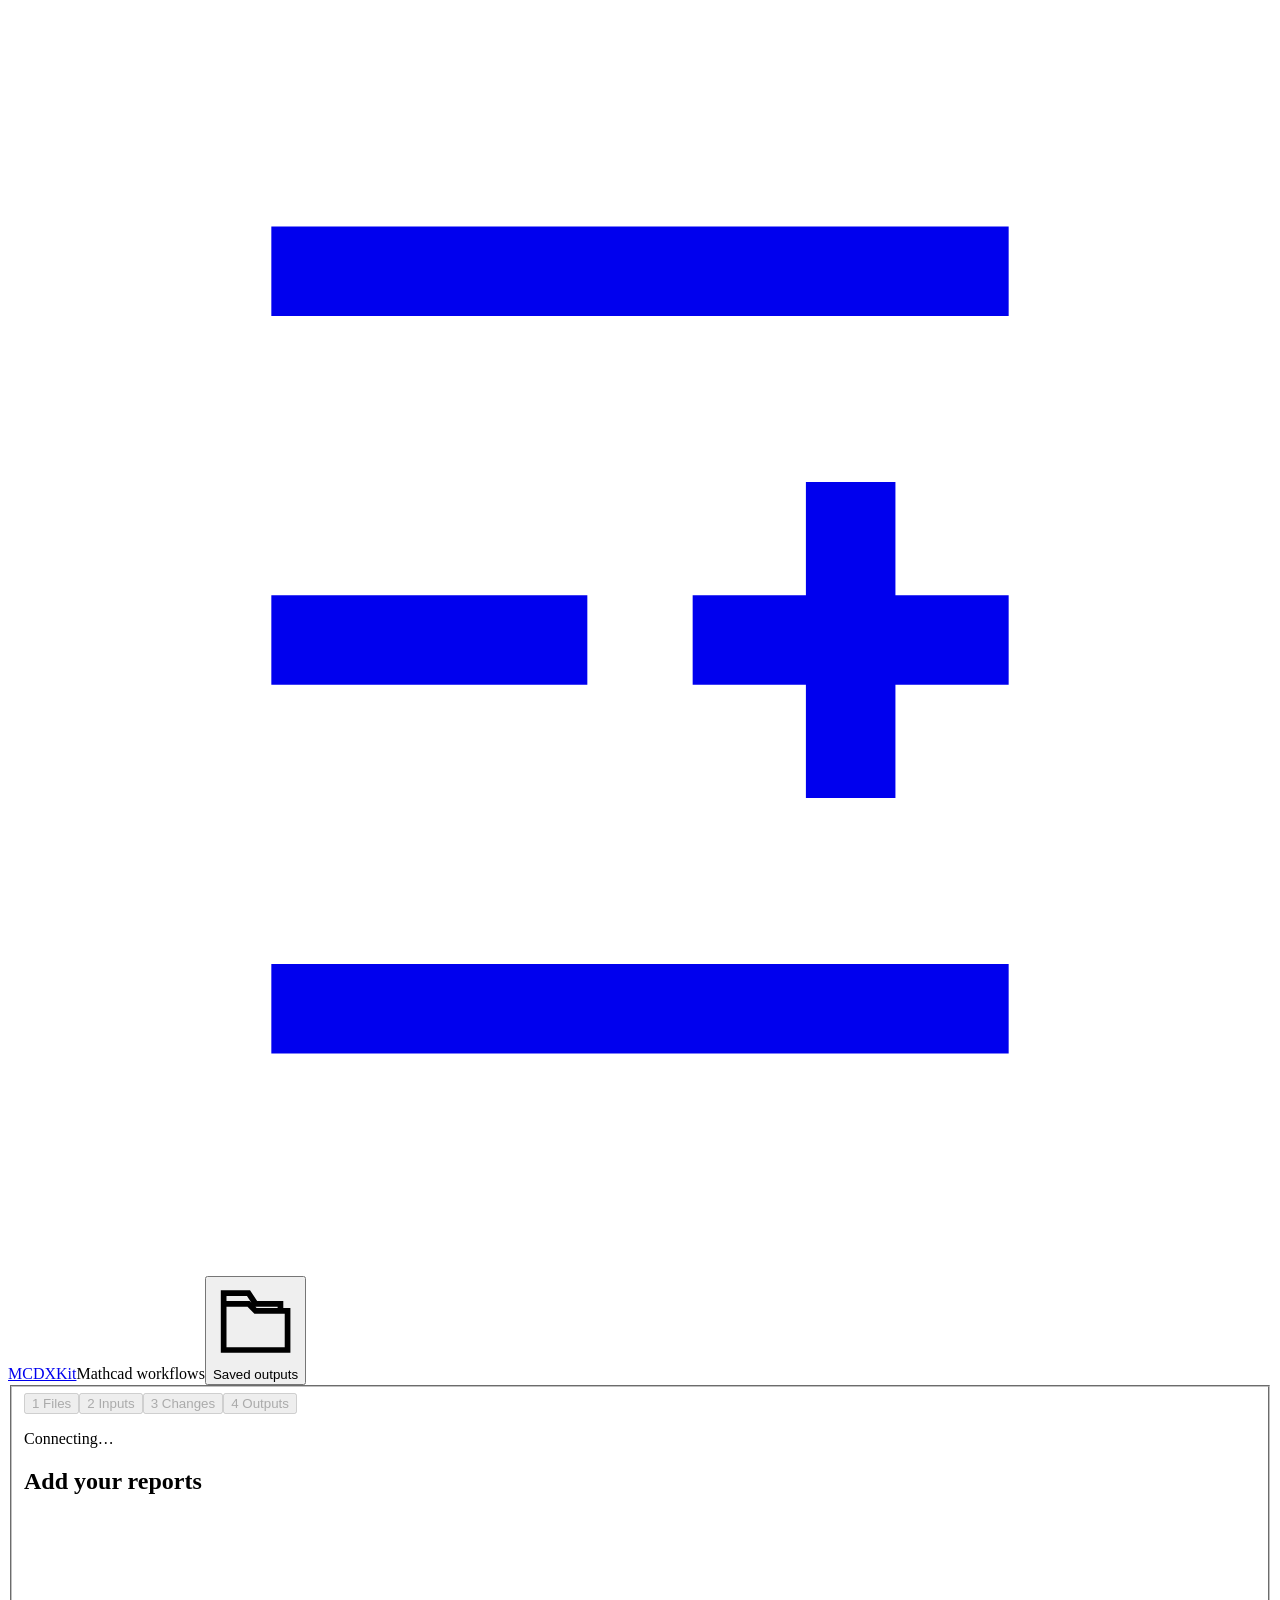
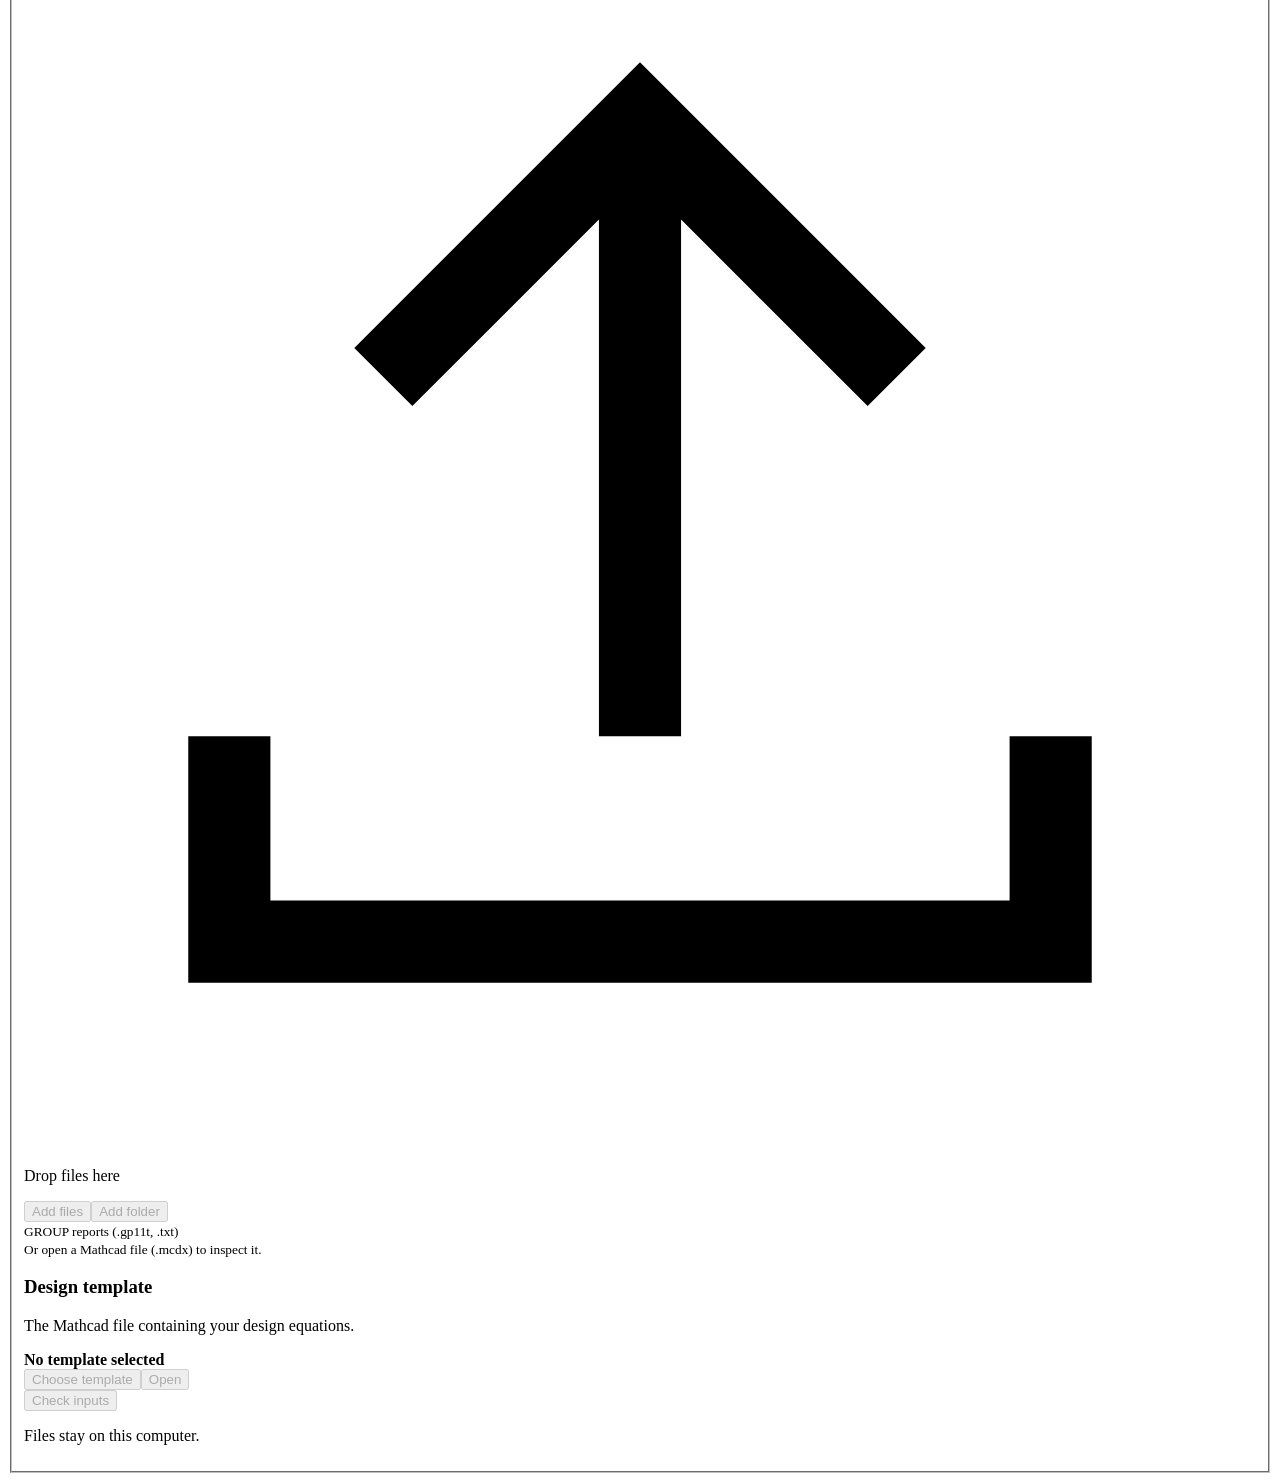
==== src/mcdxkit/web/index.html @ 057d32fc "Merge main (MCDXKit rename) into feat/summary-export Co-Authored-By: Claude Opus 5.5 (1M context) <n" ====
<!doctype html>
<html lang="en">
<head><meta charset="utf-8"><meta name="viewport" content="width=device-width,initial-scale=1"><title>MCDXKit — Mathcad workflows</title><link rel="stylesheet" href="/style.css"><script src="/app.js" defer></script></head>
<body>
<header class="topbar"><a class="brand" href="/"><svg class="brand-mark" viewBox="0 0 24 24" fill="none" stroke="currentColor" stroke-width="1.7" aria-hidden="true"><path d="M5 5h14M5 12h6m5-3v6m-3-3h6M5 19h14"/></svg>MCDXKit</a><span class="product">Mathcad workflows</span><span id="mode" hidden></span><button id="open-history"><svg class="ui-icon" viewBox="0 0 24 24" fill="none" stroke="currentColor" stroke-width="1.6" aria-hidden="true"><path d="M3 7h7l2 2h9v11H3zM3 7V4h7l2 3h7v2"/></svg>Saved outputs</button></header>
<main>
<section id="login" class="login" hidden><h2>Sign in</h2><p>Selected files will be uploaded to this server.</p><label for="access-token">Access token</label><input id="access-token" type="password" autocomplete="current-password"><button id="sign-in" class="primary-button">Sign in</button></section>
<fieldset id="workspace" disabled>
<nav class="workflow" aria-label="Conversion steps"><button data-step="1" class="active"><span>1</span> Files</button><button data-step="2"><span>2</span> Inputs</button><button data-step="3"><span>3</span> Changes</button><button data-step="4"><span>4</span> Outputs</button></nav>
<p id="notice" class="statusline" role="status" aria-live="polite">Connecting…</p><span id="file-count" hidden></span>
<section id="step-1" class="step-page">
<h2>Add your reports</h2>
<div id="dropzone" class="dropzone"><svg class="upload-mark" viewBox="0 0 24 24" fill="none" stroke="currentColor" stroke-width="1.6" aria-hidden="true"><path d="M12 16V4m-5 5 5-5 5 5M4 16v4h16v-4"/></svg><p>Drop files here</p><div class="actions"><button id="choose-files" class="primary-button">Add files</button><button id="choose-folder">Add folder</button></div><small>GROUP reports (.gp11t, .txt)<br>Or open a Mathcad file (.mcdx) to inspect it.</small><input id="files" type="file" multiple accept=".gp11t,.txt,.mcdx" hidden><input id="folder" type="file" multiple webkitdirectory hidden></div>
<div id="import-list" class="import-list"></div>
<section class="template-panel"><h3>Design template</h3><p>The Mathcad file containing your design equations.</p><div class="template-file"><b id="template-name">No template selected</b><small id="template-status"></small></div><div class="actions"><button id="choose-template">Choose template</button><button id="inspect-template">Open</button></div><input id="template" type="file" accept=".mcdx" hidden></section>
<div class="step-footer"><button id="review-next" class="primary-button" disabled>Check inputs</button></div><p id="storage-note" class="small">Files stay on this computer.</p>
</section>
<section id="step-2" class="step-page" hidden>
<h2>Check the inputs</h2><div class="queue-heading"><span>Reports <span id="count">0</span></span><span id="queue-summary"></span></div><div id="queue"></div>
<details class="settings"><summary>Design settings</summary><label for="basis">Shear and moments</label><select id="basis"><option value="effects">Local pile effects</option><option value="reactions">Local pile-top reactions</option></select><p class="small">Axial loads use local pile-top reactions. All loads come from the last summary. Component peaks may come from different cases or piles.</p><label for="overrides">Template input overrides</label><textarea id="overrides" aria-describedby="override-help override-error" rows="3" placeholder="n_z=11&#10;n_y=1" spellcheck="false"></textarea><p id="override-error" class="error-text" role="alert" hidden></p><p id="override-help" class="small">One VARIABLE=VALUE per line. Existing units are retained.</p><button id="inspect-template-review">Open template</button></details>
<div class="step-footer"><button data-back="1">Back</button><button id="download-summary" hidden>Download summary</button><button id="compare-next" class="primary-button">Review changes</button></div>
</section>
<section id="step-3" class="step-page" hidden><h2>Review the changes</h2><p class="small">Compare the new inputs with the template before saving.</p><div id="comparisons"></div><div class="step-footer"><button data-back="2">Back</button><button id="convert-all" class="primary-button" disabled>Create outputs</button></div></section>
<section id="step-4" class="step-page" hidden><h2>Your outputs</h2><div id="results"></div><div class="step-footer"><button data-back="1">Add more reports</button><button id="refresh-history">Saved outputs</button></div></section>
</fieldset><span id="output-dir" hidden></span>
</main>
<dialog id="inspector"><div class="document-top"><div class="inspector-head"><h2 id="inspector-title"></h2><span id="inspector-type" hidden></span><button id="close-inspector" aria-label="Close preview">✕</button></div><div class="viewer-tabs" aria-label="Document views"><button id="view-report">Report</button><button id="view-template">Template</button><button id="view-worksheet">Output file</button><button id="view-calculation" disabled>Results</button><button id="view-diff">Changes</button></div></div><div class="preview-tools"><details class="preview-info"><summary id="preview-summary">About this preview</summary><p id="inspector-note"></p></details><label for="inspector-search" class="sr-only">Find text or a variable</label><input id="inspector-search" type="search" placeholder="Find in file…"></div><div id="inspector-content"></div></dialog>
</body></html>
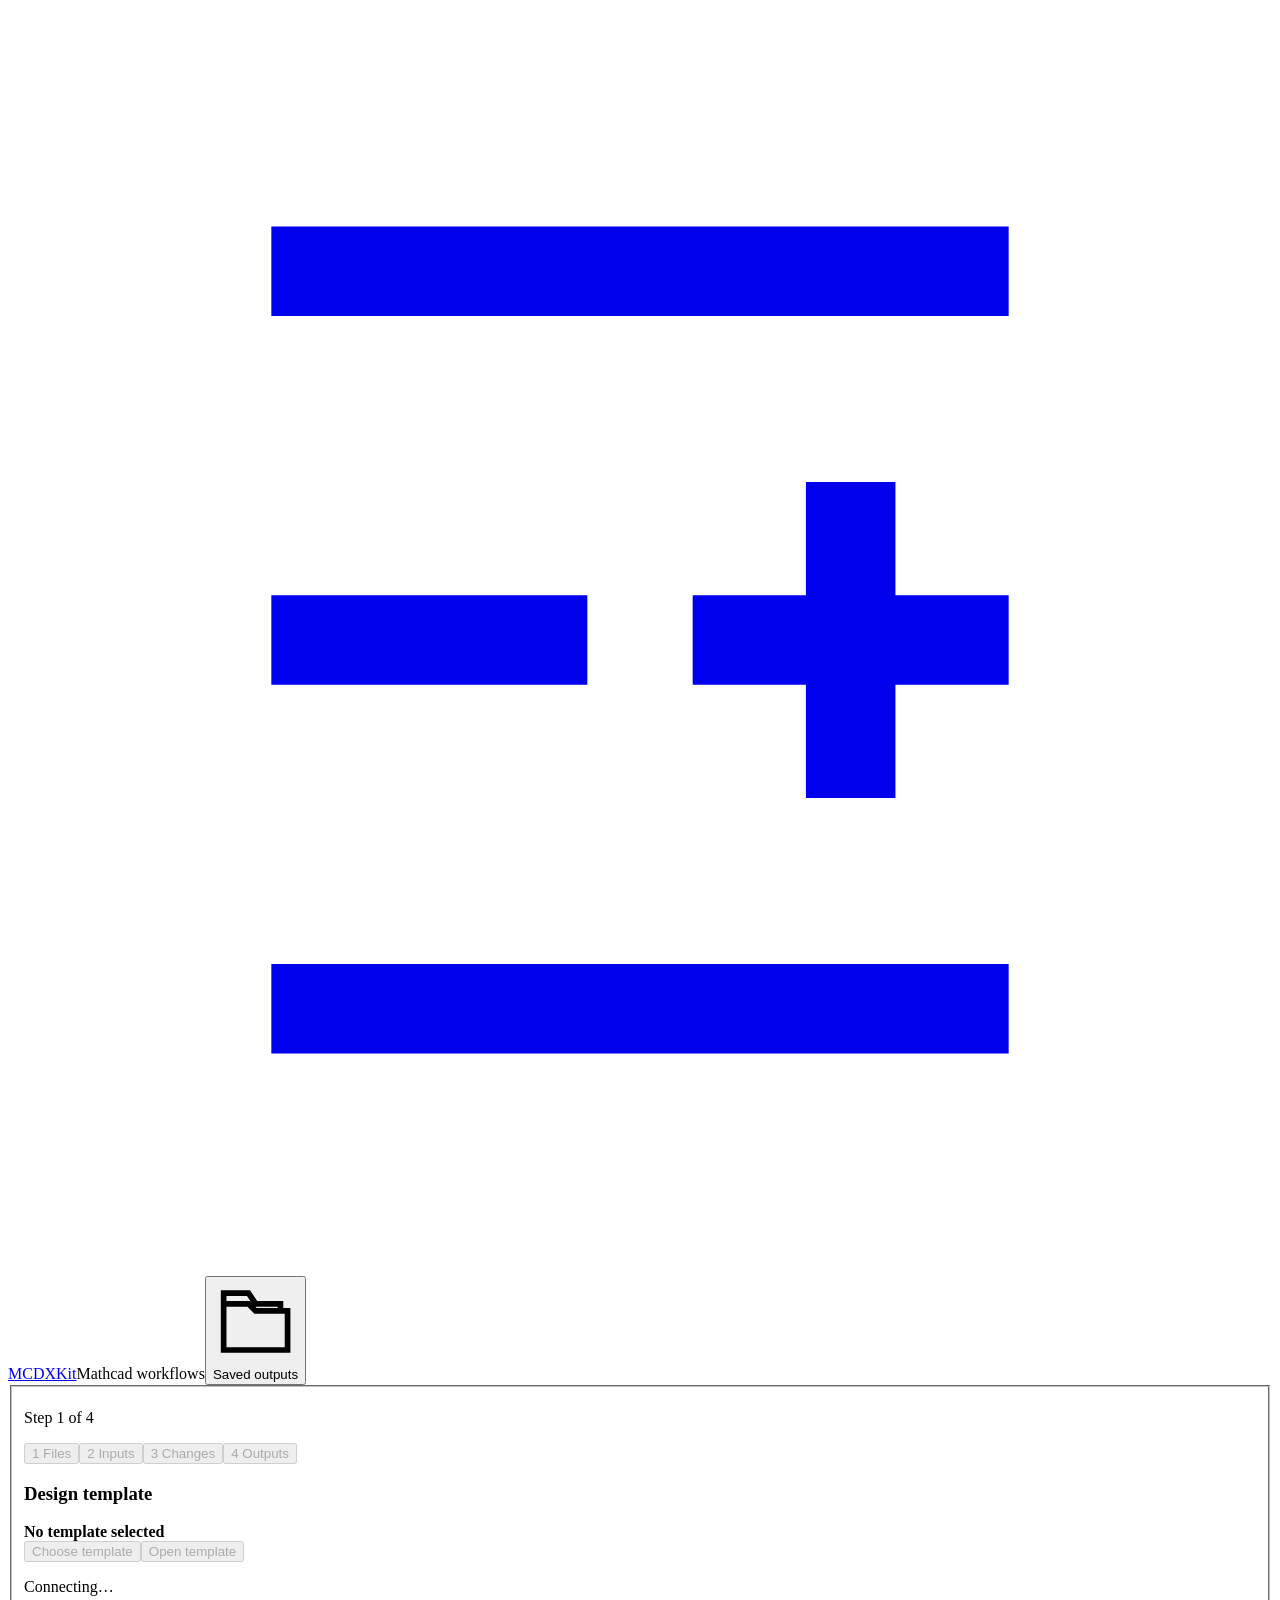
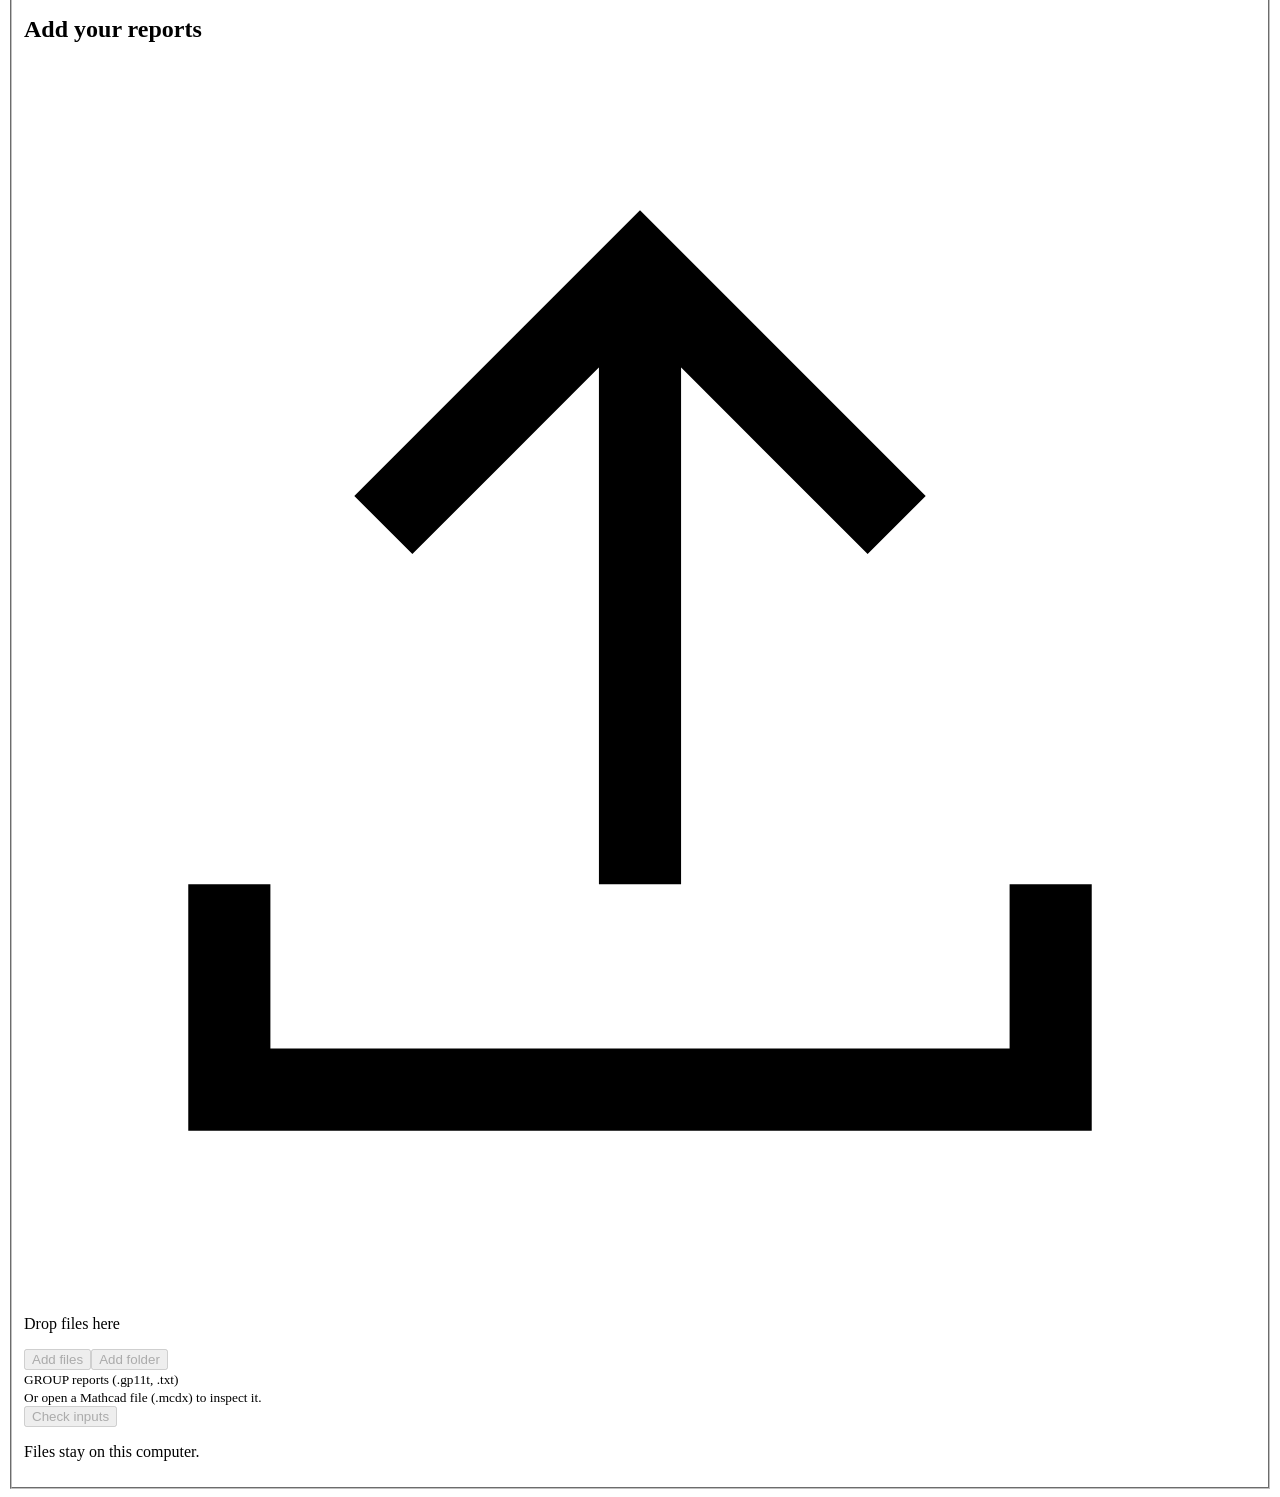
==== commit 5338c1a9: "Merge remote-tracking branch 'origin/feat/41-browser-progress' into fix/phone-and-a11y # Conflicts: " ====
--- a/src/mcdxkit/web/index.html
+++ b/src/mcdxkit/web/index.html
@@ -1,28 +1,35 @@
 <!doctype html>
 <html lang="en">
-<head><meta charset="utf-8"><meta name="viewport" content="width=device-width,initial-scale=1"><title>MCDXKit — Mathcad workflows</title><link rel="stylesheet" href="/style.css"><script src="/app.js" defer></script></head>
+<head><meta charset="utf-8"><meta name="viewport" content="width=device-width,initial-scale=1"><title>MCDXKit — Mathcad workflows</title><link rel="icon" href="data:image/svg+xml,%3Csvg xmlns=%22http://www.w3.org/2000/svg%22 viewBox=%220 0 24 24%22%3E%3Crect width=%2224%22 height=%2224%22 rx=%225%22 fill=%22%2322252b%22/%3E%3Cpath d=%22M5 5h14M5 12h6m5-3v6m-3-3h6M5 19h14%22 stroke=%22white%22 stroke-width=%221.8%22 fill=%22none%22/%3E%3C/svg%3E"><link rel="stylesheet" href="/style.css"><script src="/app.js" defer></script></head>
 <body>
 <header class="topbar"><a class="brand" href="/"><svg class="brand-mark" viewBox="0 0 24 24" fill="none" stroke="currentColor" stroke-width="1.7" aria-hidden="true"><path d="M5 5h14M5 12h6m5-3v6m-3-3h6M5 19h14"/></svg>MCDXKit</a><span class="product">Mathcad workflows</span><span id="mode" hidden></span><button id="open-history"><svg class="ui-icon" viewBox="0 0 24 24" fill="none" stroke="currentColor" stroke-width="1.6" aria-hidden="true"><path d="M3 7h7l2 2h9v11H3zM3 7V4h7l2 3h7v2"/></svg>Saved outputs</button></header>
 <main>
 <section id="login" class="login" hidden><h2>Sign in</h2><p>Selected files will be uploaded to this server.</p><label for="access-token">Access token</label><input id="access-token" type="password" autocomplete="current-password"><button id="sign-in" class="primary-button">Sign in</button></section>
 <fieldset id="workspace" disabled>
+<p id="workflow-position" class="workflow-position">Step 1 of 4</p>
 <nav class="workflow" aria-label="Conversion steps"><button data-step="1" class="active"><span>1</span> Files</button><button data-step="2"><span>2</span> Inputs</button><button data-step="3"><span>3</span> Changes</button><button data-step="4"><span>4</span> Outputs</button></nav>
+<section class="template-panel"><h3>Design template</h3><div class="template-file"><b id="template-name">No template selected</b><small id="template-status"></small></div><div class="actions"><button id="choose-template">Choose template</button><button id="inspect-template">Open template</button></div><input id="template" type="file" accept=".mcdx" hidden></section>
 <p id="notice" class="statusline" role="status" aria-live="polite">Connecting…</p><span id="file-count" hidden></span>
+<section id="operation-progress" class="operation-progress" aria-labelledby="operation-title" hidden>
+<div class="operation-heading"><strong id="operation-title"></strong><span id="operation-count"></span></div>
+<progress id="operation-bar" aria-labelledby="operation-title" aria-describedby="operation-count operation-current"></progress>
+<p id="operation-current" role="status" aria-live="polite" aria-atomic="true"></p>
+</section>
 <section id="step-1" class="step-page">
 <h2>Add your reports</h2>
 <div id="dropzone" class="dropzone"><svg class="upload-mark" viewBox="0 0 24 24" fill="none" stroke="currentColor" stroke-width="1.6" aria-hidden="true"><path d="M12 16V4m-5 5 5-5 5 5M4 16v4h16v-4"/></svg><p>Drop files here</p><div class="actions"><button id="choose-files" class="primary-button">Add files</button><button id="choose-folder">Add folder</button></div><small>GROUP reports (.gp11t, .txt)<br>Or open a Mathcad file (.mcdx) to inspect it.</small><input id="files" type="file" multiple accept=".gp11t,.txt,.mcdx" hidden><input id="folder" type="file" multiple webkitdirectory hidden></div>
 <div id="import-list" class="import-list"></div>
-<section class="template-panel"><h3>Design template</h3><p>The Mathcad file containing your design equations.</p><div class="template-file"><b id="template-name">No template selected</b><small id="template-status"></small></div><div class="actions"><button id="choose-template">Choose template</button><button id="inspect-template">Open</button></div><input id="template" type="file" accept=".mcdx" hidden></section>
+
 <div class="step-footer"><button id="review-next" class="primary-button" disabled>Check inputs</button></div><p id="storage-note" class="small">Files stay on this computer.</p>
 </section>
 <section id="step-2" class="step-page" hidden>
 <h2>Check the inputs</h2><div class="queue-heading"><span>Reports <span id="count">0</span></span><span id="queue-summary"></span></div><div id="queue"></div>
 <details class="settings"><summary>Design settings</summary><label for="basis">Shear and moments</label><select id="basis"><option value="effects">Local pile effects</option><option value="reactions">Local pile-top reactions</option></select><p class="small">Axial loads use local pile-top reactions. All loads come from the last summary. Component peaks may come from different cases or piles.</p><label for="overrides">Template input overrides</label><textarea id="overrides" aria-describedby="override-help override-error" rows="3" placeholder="n_z=11&#10;n_y=1" spellcheck="false"></textarea><p id="override-error" class="error-text" role="alert" hidden></p><p id="override-help" class="small">One VARIABLE=VALUE per line. Existing units are retained.</p><button id="inspect-template-review">Open template</button></details>
-<div class="step-footer"><button data-back="1">Back</button><button id="download-summary" hidden>Download summary</button><button id="compare-next" class="primary-button">Review changes</button></div>
+<div class="step-footer"><button data-back="1">Back to files</button><button id="compare-next" class="primary-button">Review changes</button></div>
 </section>
-<section id="step-3" class="step-page" hidden><h2>Review the changes</h2><p class="small">Compare the new inputs with the template before saving.</p><div id="comparisons"></div><div class="step-footer"><button data-back="2">Back</button><button id="convert-all" class="primary-button" disabled>Create outputs</button></div></section>
+<section id="step-3" class="step-page" hidden><h2>Review the changes</h2><p class="small">Compare the new inputs with the template before saving.</p><div id="comparisons"></div><div class="step-footer"><button data-back="2">Back to inputs</button><button id="convert-all" class="primary-button" disabled>Create outputs</button></div></section>
 <section id="step-4" class="step-page" hidden><h2>Your outputs</h2><div id="results"></div><div class="step-footer"><button data-back="1">Add more reports</button><button id="refresh-history">Saved outputs</button></div></section>
 </fieldset><span id="output-dir" hidden></span>
 </main>
-<dialog id="inspector"><div class="document-top"><div class="inspector-head"><h2 id="inspector-title"></h2><span id="inspector-type" hidden></span><button id="close-inspector" aria-label="Close preview">✕</button></div><div class="viewer-tabs" aria-label="Document views"><button id="view-report">Report</button><button id="view-template">Template</button><button id="view-worksheet">Output file</button><button id="view-calculation" disabled>Results</button><button id="view-diff">Changes</button></div></div><div class="preview-tools"><details class="preview-info"><summary id="preview-summary">About this preview</summary><p id="inspector-note"></p></details><label for="inspector-search" class="sr-only">Find text or a variable</label><input id="inspector-search" type="search" placeholder="Find in file…"></div><div id="inspector-content"></div></dialog>
+<dialog id="inspector"><div class="document-top"><div class="inspector-head"><h2 id="inspector-title"></h2><span id="inspector-type" hidden></span><button id="close-inspector" aria-label="Close preview and return to the steps"><span aria-hidden="true">✕</span><span class="close-label" aria-hidden="true">Back to steps</span></button></div><div class="viewer-tabs" aria-label="Document views"><button id="view-report">Report</button><button id="view-template">Template</button><button id="view-worksheet">Output file</button><button id="view-calculation" disabled>Results</button><button id="view-diff">Changes</button></div></div><div class="preview-tools"><details class="preview-info"><summary id="preview-summary">About this preview</summary><p id="inspector-note"></p></details><label for="inspector-search" class="sr-only">Find text or a variable</label><input id="inspector-search" type="search" placeholder="Find in file…"></div><div id="inspector-content"></div></dialog>
 </body></html>
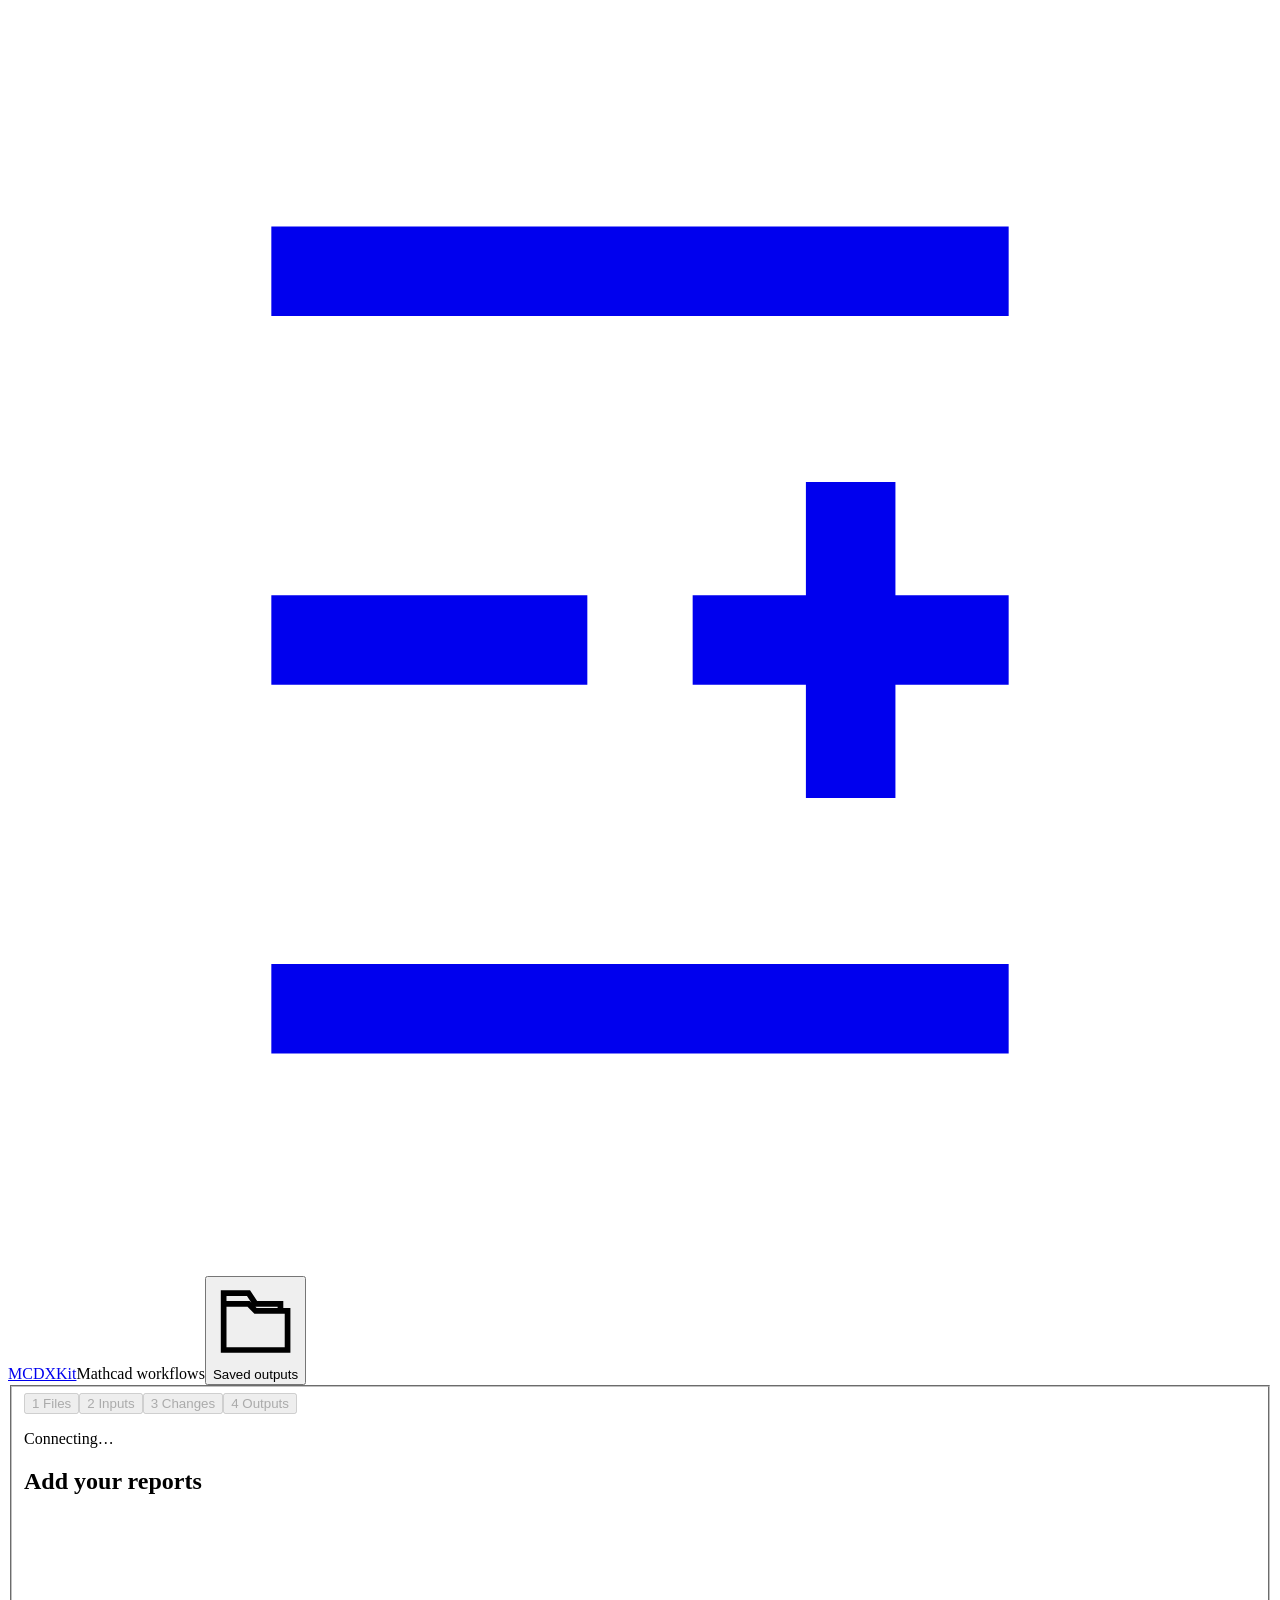
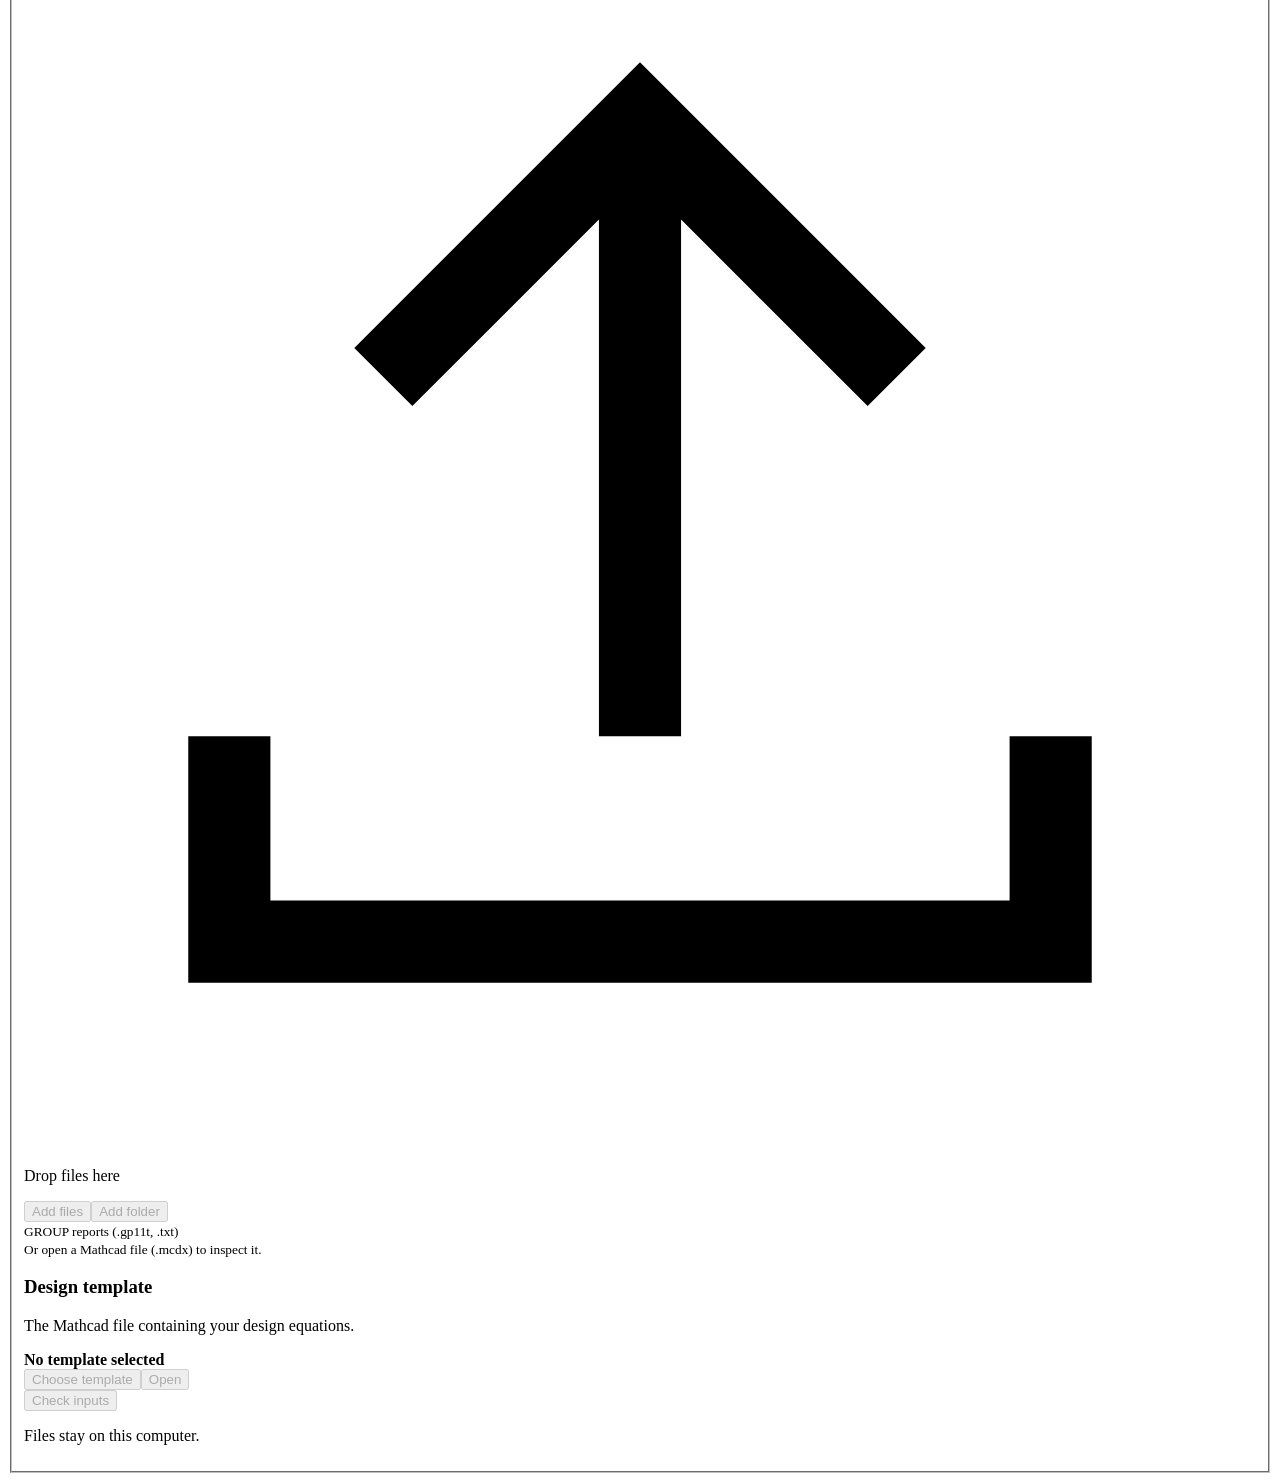
==== commit 41f51398: "Export a multi-report summary CSV (#37) * Add multi-report summary CSV export  Add `gdcalc summary <" ====
--- a/src/mcdxkit/web/index.html
+++ b/src/mcdxkit/web/index.html
@@ -1,35 +1,28 @@
 <!doctype html>
 <html lang="en">
-<head><meta charset="utf-8"><meta name="viewport" content="width=device-width,initial-scale=1"><title>MCDXKit — Mathcad workflows</title><link rel="icon" href="data:image/svg+xml,%3Csvg xmlns=%22http://www.w3.org/2000/svg%22 viewBox=%220 0 24 24%22%3E%3Crect width=%2224%22 height=%2224%22 rx=%225%22 fill=%22%2322252b%22/%3E%3Cpath d=%22M5 5h14M5 12h6m5-3v6m-3-3h6M5 19h14%22 stroke=%22white%22 stroke-width=%221.8%22 fill=%22none%22/%3E%3C/svg%3E"><link rel="stylesheet" href="/style.css"><script src="/app.js" defer></script></head>
+<head><meta charset="utf-8"><meta name="viewport" content="width=device-width,initial-scale=1"><title>MCDXKit — Mathcad workflows</title><link rel="stylesheet" href="/style.css"><script src="/app.js" defer></script></head>
 <body>
 <header class="topbar"><a class="brand" href="/"><svg class="brand-mark" viewBox="0 0 24 24" fill="none" stroke="currentColor" stroke-width="1.7" aria-hidden="true"><path d="M5 5h14M5 12h6m5-3v6m-3-3h6M5 19h14"/></svg>MCDXKit</a><span class="product">Mathcad workflows</span><span id="mode" hidden></span><button id="open-history"><svg class="ui-icon" viewBox="0 0 24 24" fill="none" stroke="currentColor" stroke-width="1.6" aria-hidden="true"><path d="M3 7h7l2 2h9v11H3zM3 7V4h7l2 3h7v2"/></svg>Saved outputs</button></header>
 <main>
 <section id="login" class="login" hidden><h2>Sign in</h2><p>Selected files will be uploaded to this server.</p><label for="access-token">Access token</label><input id="access-token" type="password" autocomplete="current-password"><button id="sign-in" class="primary-button">Sign in</button></section>
 <fieldset id="workspace" disabled>
-<p id="workflow-position" class="workflow-position">Step 1 of 4</p>
 <nav class="workflow" aria-label="Conversion steps"><button data-step="1" class="active"><span>1</span> Files</button><button data-step="2"><span>2</span> Inputs</button><button data-step="3"><span>3</span> Changes</button><button data-step="4"><span>4</span> Outputs</button></nav>
-<section class="template-panel"><h3>Design template</h3><div class="template-file"><b id="template-name">No template selected</b><small id="template-status"></small></div><div class="actions"><button id="choose-template">Choose template</button><button id="inspect-template">Open template</button></div><input id="template" type="file" accept=".mcdx" hidden></section>
 <p id="notice" class="statusline" role="status" aria-live="polite">Connecting…</p><span id="file-count" hidden></span>
-<section id="operation-progress" class="operation-progress" aria-labelledby="operation-title" hidden>
-<div class="operation-heading"><strong id="operation-title"></strong><span id="operation-count"></span></div>
-<progress id="operation-bar" aria-labelledby="operation-title" aria-describedby="operation-count operation-current"></progress>
-<p id="operation-current" role="status" aria-live="polite" aria-atomic="true"></p>
-</section>
 <section id="step-1" class="step-page">
 <h2>Add your reports</h2>
 <div id="dropzone" class="dropzone"><svg class="upload-mark" viewBox="0 0 24 24" fill="none" stroke="currentColor" stroke-width="1.6" aria-hidden="true"><path d="M12 16V4m-5 5 5-5 5 5M4 16v4h16v-4"/></svg><p>Drop files here</p><div class="actions"><button id="choose-files" class="primary-button">Add files</button><button id="choose-folder">Add folder</button></div><small>GROUP reports (.gp11t, .txt)<br>Or open a Mathcad file (.mcdx) to inspect it.</small><input id="files" type="file" multiple accept=".gp11t,.txt,.mcdx" hidden><input id="folder" type="file" multiple webkitdirectory hidden></div>
 <div id="import-list" class="import-list"></div>
-
+<section class="template-panel"><h3>Design template</h3><p>The Mathcad file containing your design equations.</p><div class="template-file"><b id="template-name">No template selected</b><small id="template-status"></small></div><div class="actions"><button id="choose-template">Choose template</button><button id="inspect-template">Open</button></div><input id="template" type="file" accept=".mcdx" hidden></section>
 <div class="step-footer"><button id="review-next" class="primary-button" disabled>Check inputs</button></div><p id="storage-note" class="small">Files stay on this computer.</p>
 </section>
 <section id="step-2" class="step-page" hidden>
 <h2>Check the inputs</h2><div class="queue-heading"><span>Reports <span id="count">0</span></span><span id="queue-summary"></span></div><div id="queue"></div>
 <details class="settings"><summary>Design settings</summary><label for="basis">Shear and moments</label><select id="basis"><option value="effects">Local pile effects</option><option value="reactions">Local pile-top reactions</option></select><p class="small">Axial loads use local pile-top reactions. All loads come from the last summary. Component peaks may come from different cases or piles.</p><label for="overrides">Template input overrides</label><textarea id="overrides" aria-describedby="override-help override-error" rows="3" placeholder="n_z=11&#10;n_y=1" spellcheck="false"></textarea><p id="override-error" class="error-text" role="alert" hidden></p><p id="override-help" class="small">One VARIABLE=VALUE per line. Existing units are retained.</p><button id="inspect-template-review">Open template</button></details>
-<div class="step-footer"><button data-back="1">Back to files</button><button id="compare-next" class="primary-button">Review changes</button></div>
+<div class="step-footer"><button data-back="1">Back</button><button id="download-summary" hidden>Download summary</button><button id="compare-next" class="primary-button">Review changes</button></div>
 </section>
-<section id="step-3" class="step-page" hidden><h2>Review the changes</h2><p class="small">Compare the new inputs with the template before saving.</p><div id="comparisons"></div><div class="step-footer"><button data-back="2">Back to inputs</button><button id="convert-all" class="primary-button" disabled>Create outputs</button></div></section>
+<section id="step-3" class="step-page" hidden><h2>Review the changes</h2><p class="small">Compare the new inputs with the template before saving.</p><div id="comparisons"></div><div class="step-footer"><button data-back="2">Back</button><button id="convert-all" class="primary-button" disabled>Create outputs</button></div></section>
 <section id="step-4" class="step-page" hidden><h2>Your outputs</h2><div id="results"></div><div class="step-footer"><button data-back="1">Add more reports</button><button id="refresh-history">Saved outputs</button></div></section>
 </fieldset><span id="output-dir" hidden></span>
 </main>
-<dialog id="inspector"><div class="document-top"><div class="inspector-head"><h2 id="inspector-title"></h2><span id="inspector-type" hidden></span><button id="close-inspector" aria-label="Close preview and return to the steps"><span aria-hidden="true">✕</span><span class="close-label" aria-hidden="true">Back to steps</span></button></div><div class="viewer-tabs" aria-label="Document views"><button id="view-report">Report</button><button id="view-template">Template</button><button id="view-worksheet">Output file</button><button id="view-calculation" disabled>Results</button><button id="view-diff">Changes</button></div></div><div class="preview-tools"><details class="preview-info"><summary id="preview-summary">About this preview</summary><p id="inspector-note"></p></details><label for="inspector-search" class="sr-only">Find text or a variable</label><input id="inspector-search" type="search" placeholder="Find in file…"></div><div id="inspector-content"></div></dialog>
+<dialog id="inspector"><div class="document-top"><div class="inspector-head"><h2 id="inspector-title"></h2><span id="inspector-type" hidden></span><button id="close-inspector" aria-label="Close preview">✕</button></div><div class="viewer-tabs" aria-label="Document views"><button id="view-report">Report</button><button id="view-template">Template</button><button id="view-worksheet">Output file</button><button id="view-calculation" disabled>Results</button><button id="view-diff">Changes</button></div></div><div class="preview-tools"><details class="preview-info"><summary id="preview-summary">About this preview</summary><p id="inspector-note"></p></details><label for="inspector-search" class="sr-only">Find text or a variable</label><input id="inspector-search" type="search" placeholder="Find in file…"></div><div id="inspector-content"></div></dialog>
 </body></html>
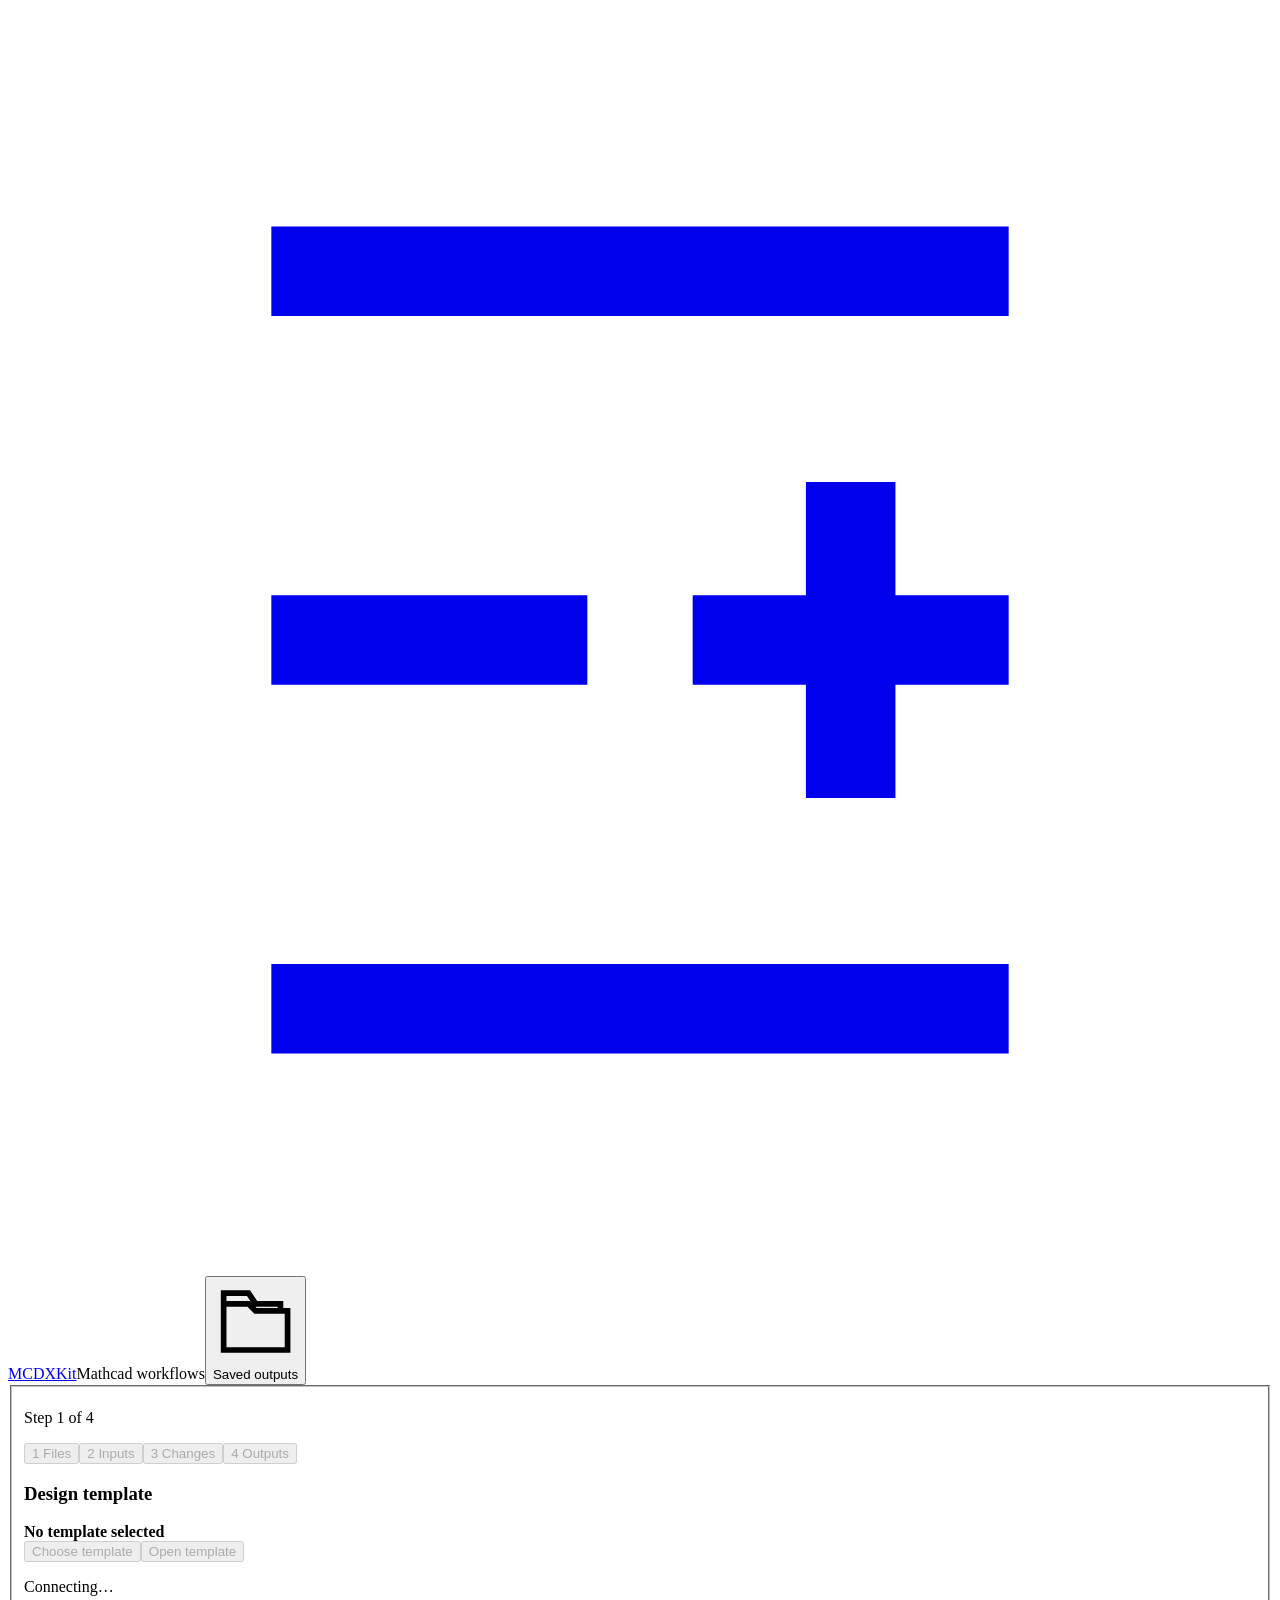
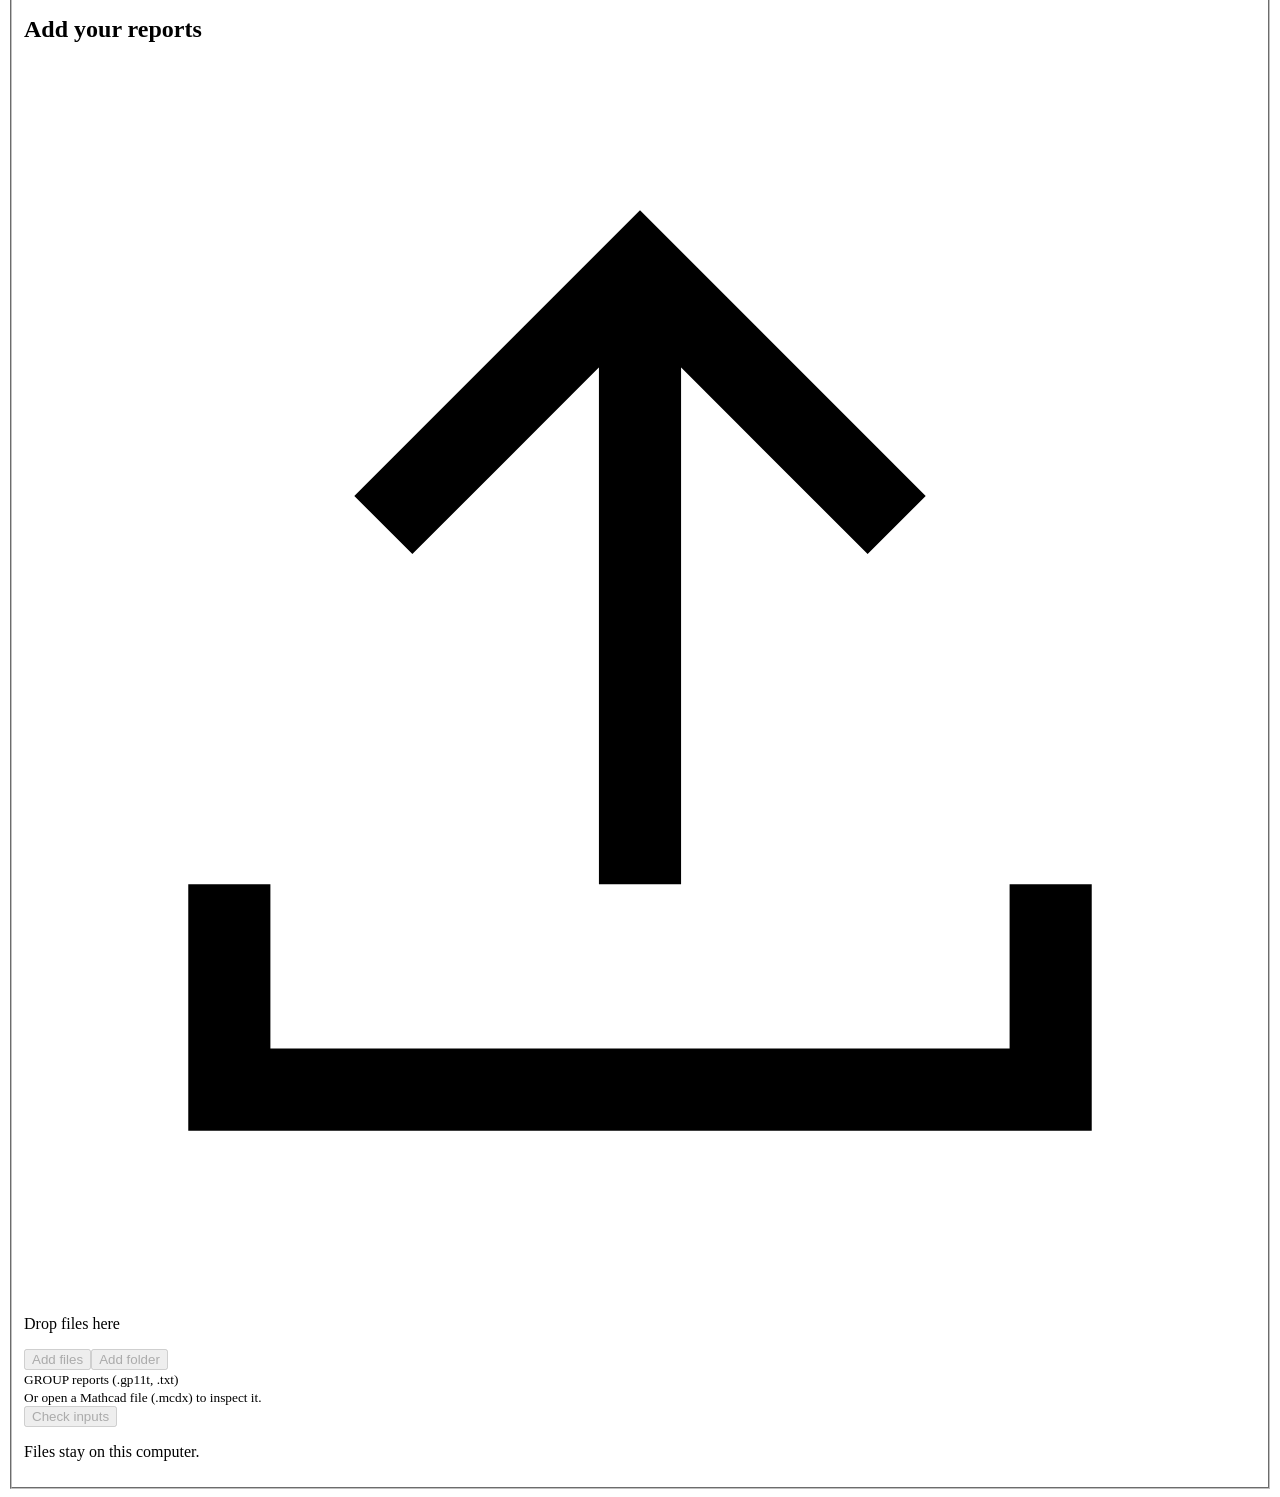
==== commit dcfe42d2: "Merge remote-tracking branch 'origin/main' into fix/phone-and-a11y # Conflicts: #	AGENTS.md #	CONTRI" ====
--- a/src/mcdxkit/web/index.html
+++ b/src/mcdxkit/web/index.html
@@ -1,28 +1,35 @@
 <!doctype html>
 <html lang="en">
-<head><meta charset="utf-8"><meta name="viewport" content="width=device-width,initial-scale=1"><title>MCDXKit — Mathcad workflows</title><link rel="stylesheet" href="/style.css"><script src="/app.js" defer></script></head>
+<head><meta charset="utf-8"><meta name="viewport" content="width=device-width,initial-scale=1"><title>MCDXKit — Mathcad workflows</title><link rel="icon" href="data:image/svg+xml,%3Csvg xmlns=%22http://www.w3.org/2000/svg%22 viewBox=%220 0 24 24%22%3E%3Crect width=%2224%22 height=%2224%22 rx=%225%22 fill=%22%2322252b%22/%3E%3Cpath d=%22M5 5h14M5 12h6m5-3v6m-3-3h6M5 19h14%22 stroke=%22white%22 stroke-width=%221.8%22 fill=%22none%22/%3E%3C/svg%3E"><link rel="stylesheet" href="/style.css"><script src="/app.js" defer></script></head>
 <body>
 <header class="topbar"><a class="brand" href="/"><svg class="brand-mark" viewBox="0 0 24 24" fill="none" stroke="currentColor" stroke-width="1.7" aria-hidden="true"><path d="M5 5h14M5 12h6m5-3v6m-3-3h6M5 19h14"/></svg>MCDXKit</a><span class="product">Mathcad workflows</span><span id="mode" hidden></span><button id="open-history"><svg class="ui-icon" viewBox="0 0 24 24" fill="none" stroke="currentColor" stroke-width="1.6" aria-hidden="true"><path d="M3 7h7l2 2h9v11H3zM3 7V4h7l2 3h7v2"/></svg>Saved outputs</button></header>
 <main>
 <section id="login" class="login" hidden><h2>Sign in</h2><p>Selected files will be uploaded to this server.</p><label for="access-token">Access token</label><input id="access-token" type="password" autocomplete="current-password"><button id="sign-in" class="primary-button">Sign in</button></section>
 <fieldset id="workspace" disabled>
+<p id="workflow-position" class="workflow-position">Step 1 of 4</p>
 <nav class="workflow" aria-label="Conversion steps"><button data-step="1" class="active"><span>1</span> Files</button><button data-step="2"><span>2</span> Inputs</button><button data-step="3"><span>3</span> Changes</button><button data-step="4"><span>4</span> Outputs</button></nav>
+<section class="template-panel"><h3>Design template</h3><div class="template-file"><b id="template-name">No template selected</b><small id="template-status"></small></div><div class="actions"><button id="choose-template">Choose template</button><button id="inspect-template">Open template</button></div><input id="template" type="file" accept=".mcdx" hidden></section>
 <p id="notice" class="statusline" role="status" aria-live="polite">Connecting…</p><span id="file-count" hidden></span>
+<section id="operation-progress" class="operation-progress" aria-labelledby="operation-title" hidden>
+<div class="operation-heading"><strong id="operation-title"></strong><span id="operation-count"></span></div>
+<progress id="operation-bar" aria-labelledby="operation-title" aria-describedby="operation-count operation-current"></progress>
+<p id="operation-current" role="status" aria-live="polite" aria-atomic="true"></p>
+</section>
 <section id="step-1" class="step-page">
 <h2>Add your reports</h2>
 <div id="dropzone" class="dropzone"><svg class="upload-mark" viewBox="0 0 24 24" fill="none" stroke="currentColor" stroke-width="1.6" aria-hidden="true"><path d="M12 16V4m-5 5 5-5 5 5M4 16v4h16v-4"/></svg><p>Drop files here</p><div class="actions"><button id="choose-files" class="primary-button">Add files</button><button id="choose-folder">Add folder</button></div><small>GROUP reports (.gp11t, .txt)<br>Or open a Mathcad file (.mcdx) to inspect it.</small><input id="files" type="file" multiple accept=".gp11t,.txt,.mcdx" hidden><input id="folder" type="file" multiple webkitdirectory hidden></div>
 <div id="import-list" class="import-list"></div>
-<section class="template-panel"><h3>Design template</h3><p>The Mathcad file containing your design equations.</p><div class="template-file"><b id="template-name">No template selected</b><small id="template-status"></small></div><div class="actions"><button id="choose-template">Choose template</button><button id="inspect-template">Open</button></div><input id="template" type="file" accept=".mcdx" hidden></section>
+
 <div class="step-footer"><button id="review-next" class="primary-button" disabled>Check inputs</button></div><p id="storage-note" class="small">Files stay on this computer.</p>
 </section>
 <section id="step-2" class="step-page" hidden>
 <h2>Check the inputs</h2><div class="queue-heading"><span>Reports <span id="count">0</span></span><span id="queue-summary"></span></div><div id="queue"></div>
 <details class="settings"><summary>Design settings</summary><label for="basis">Shear and moments</label><select id="basis"><option value="effects">Local pile effects</option><option value="reactions">Local pile-top reactions</option></select><p class="small">Axial loads use local pile-top reactions. All loads come from the last summary. Component peaks may come from different cases or piles.</p><label for="overrides">Template input overrides</label><textarea id="overrides" aria-describedby="override-help override-error" rows="3" placeholder="n_z=11&#10;n_y=1" spellcheck="false"></textarea><p id="override-error" class="error-text" role="alert" hidden></p><p id="override-help" class="small">One VARIABLE=VALUE per line. Existing units are retained.</p><button id="inspect-template-review">Open template</button></details>
-<div class="step-footer"><button data-back="1">Back</button><button id="download-summary" hidden>Download summary</button><button id="compare-next" class="primary-button">Review changes</button></div>
+<div class="step-footer"><button data-back="1">Back to files</button><button id="download-summary" hidden>Download summary</button><button id="compare-next" class="primary-button">Review changes</button></div>
 </section>
-<section id="step-3" class="step-page" hidden><h2>Review the changes</h2><p class="small">Compare the new inputs with the template before saving.</p><div id="comparisons"></div><div class="step-footer"><button data-back="2">Back</button><button id="convert-all" class="primary-button" disabled>Create outputs</button></div></section>
+<section id="step-3" class="step-page" hidden><h2>Review the changes</h2><p class="small">Compare the new inputs with the template before saving.</p><div id="comparisons"></div><div class="step-footer"><button data-back="2">Back to inputs</button><button id="convert-all" class="primary-button" disabled>Create outputs</button></div></section>
 <section id="step-4" class="step-page" hidden><h2>Your outputs</h2><div id="results"></div><div class="step-footer"><button data-back="1">Add more reports</button><button id="refresh-history">Saved outputs</button></div></section>
 </fieldset><span id="output-dir" hidden></span>
 </main>
-<dialog id="inspector"><div class="document-top"><div class="inspector-head"><h2 id="inspector-title"></h2><span id="inspector-type" hidden></span><button id="close-inspector" aria-label="Close preview">✕</button></div><div class="viewer-tabs" aria-label="Document views"><button id="view-report">Report</button><button id="view-template">Template</button><button id="view-worksheet">Output file</button><button id="view-calculation" disabled>Results</button><button id="view-diff">Changes</button></div></div><div class="preview-tools"><details class="preview-info"><summary id="preview-summary">About this preview</summary><p id="inspector-note"></p></details><label for="inspector-search" class="sr-only">Find text or a variable</label><input id="inspector-search" type="search" placeholder="Find in file…"></div><div id="inspector-content"></div></dialog>
+<dialog id="inspector"><div class="document-top"><div class="inspector-head"><h2 id="inspector-title"></h2><span id="inspector-type" hidden></span><button id="close-inspector" aria-label="Close preview and return to the steps"><span aria-hidden="true">✕</span><span class="close-label" aria-hidden="true">Back to steps</span></button></div><div class="viewer-tabs" aria-label="Document views"><button id="view-report">Report</button><button id="view-template">Template</button><button id="view-worksheet">Output file</button><button id="view-calculation" disabled>Results</button><button id="view-diff">Changes</button></div></div><div class="preview-tools"><details class="preview-info"><summary id="preview-summary">About this preview</summary><p id="inspector-note"></p></details><label for="inspector-search" class="sr-only">Find text or a variable</label><input id="inspector-search" type="search" placeholder="Find in file…"></div><div id="inspector-content"></div></dialog>
 </body></html>
